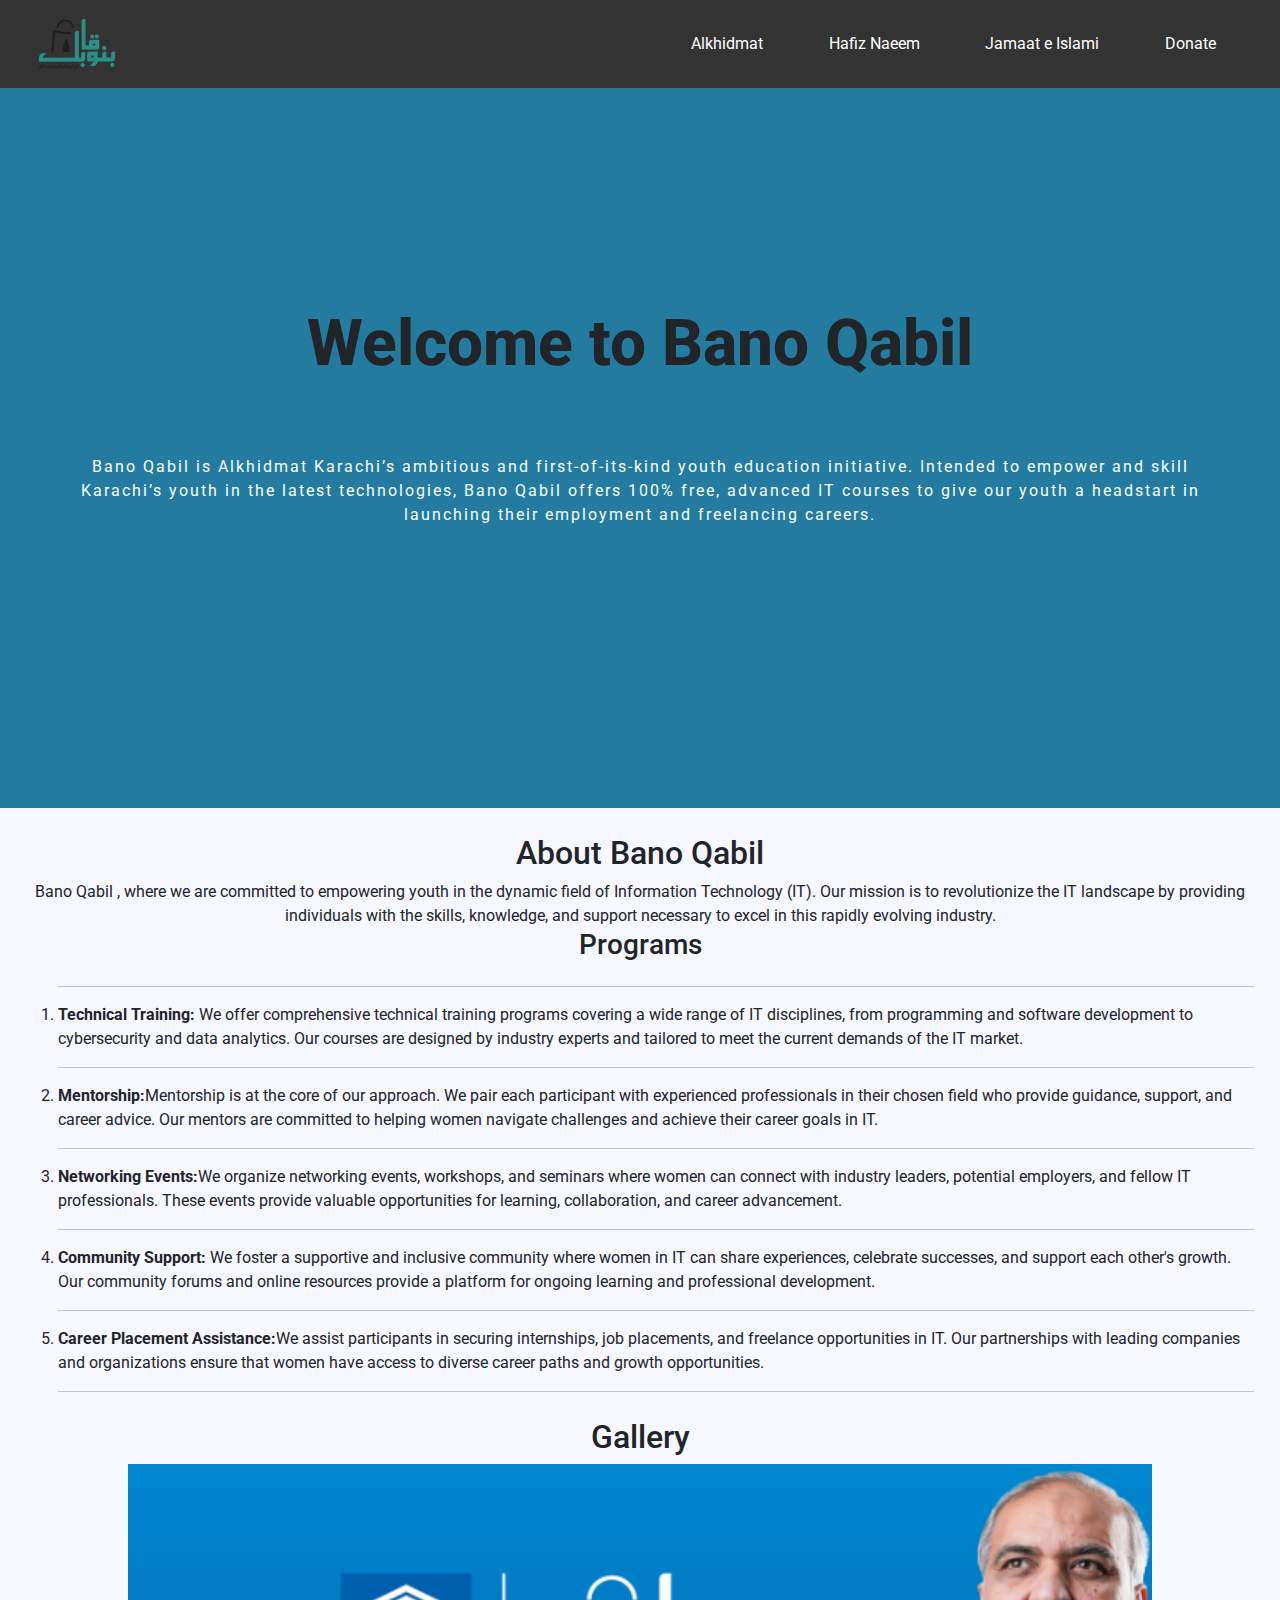
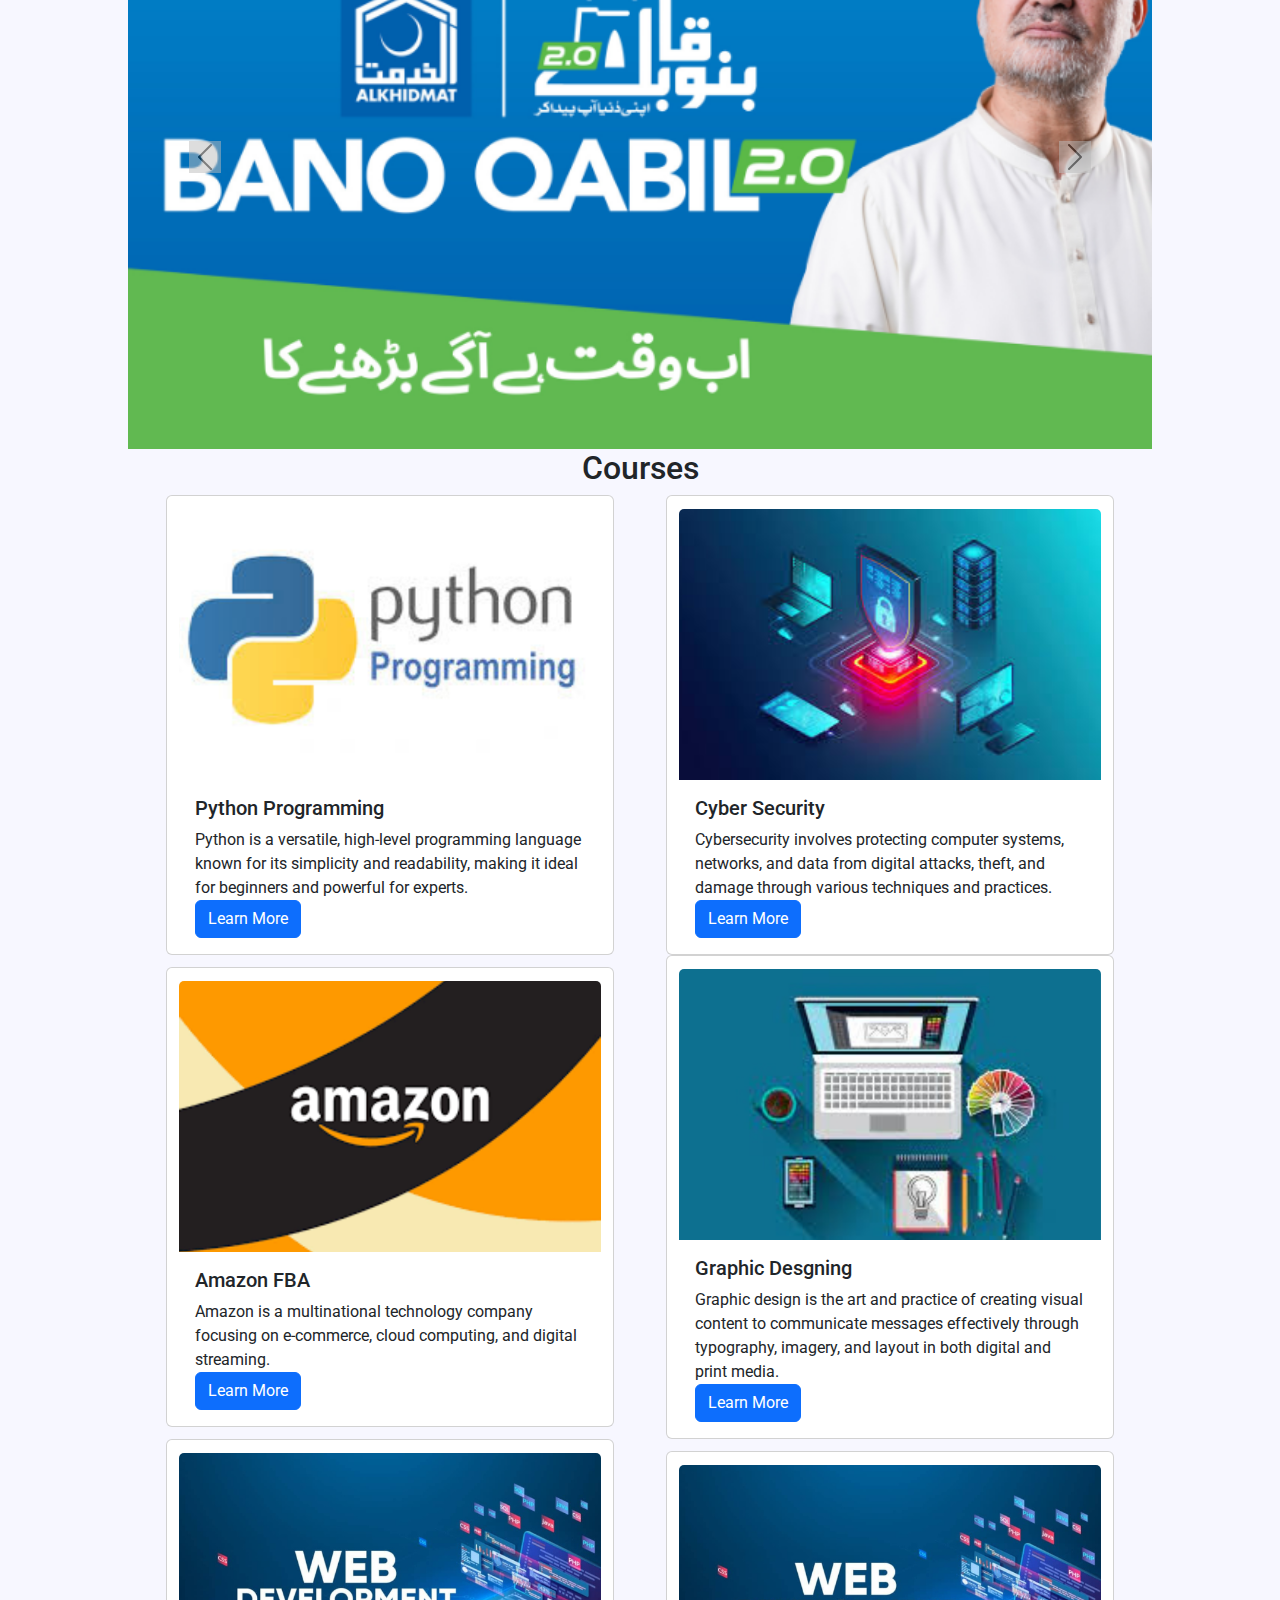
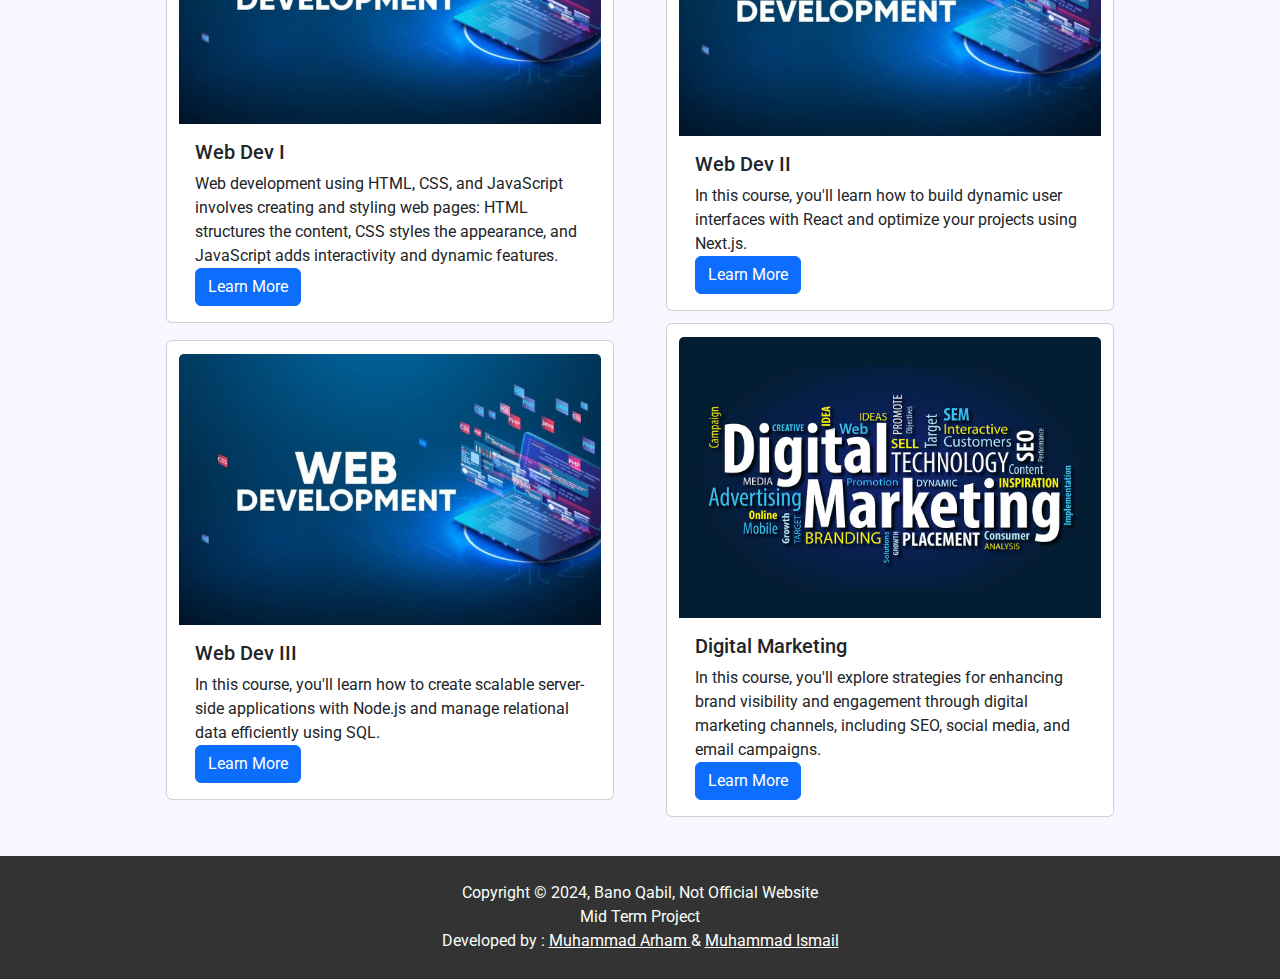
==== index.html @ 639b4182 "Add files via upload" ====
<!DOCTYPE html>
<html lang="en">

<head>
  <meta charset="UTF-8">
  <meta name="viewport" content="width=device-width, initial-scale=1.0">
  <meta http-equiv="X-UA-Compatible" content="ie=edge">
  <link href="https://cdn.jsdelivr.net/npm/bootstrap@5.3.3/dist/css/bootstrap.min.css" rel="stylesheet"
    integrity="sha384-QWTKZyjpPEjISv5WaRU9OFeRpok6YctnYmDr5pNlyT2bRjXh0JMhjY6hW+ALEwIH" crossorigin="anonymous">
  <link rel="preconnect" href="https://fonts.googleapis.com">
  <link rel="preconnect" href="https://fonts.gstatic.com" crossorigin>
  <link
    href="https://fonts.googleapis.com/css2?family=Playfair+Display:ital,wght@0,400..900;1,400..900&family=Roboto:ital,wght@0,100;0,300;0,400;0,500;0,700;0,900;1,100;1,300;1,400;1,500;1,700;1,900&display=swap"
    rel="stylesheet">
  <title>Bano Qabil</title>
  <link rel="stylesheet" href="style.css">
</head>

<body>
  <nav class="navbar navbar-dark bg-dark fixed-top nav-mobile">
    <div class="container-fluid">
      <a href="index.html"> <img src="././images/banoqabilLogo.png" alt="" height="50" width="auto"></a>
      <button class="navbar-toggler" type="button" data-bs-toggle="offcanvas" data-bs-target="#offcanvasDarkNavbar"
        aria-controls="offcanvasDarkNavbar" aria-label="Toggle navigation">
        <span class="navbar-toggler-icon"></span>
      </button>
      <div class="offcanvas offcanvas-end text-bg-dark" tabindex="-1" id="offcanvasDarkNavbar"
        aria-labelledby="offcanvasDarkNavbarLabel">
        <div class="offcanvas-header">
          <h5 class="offcanvas-title" id="offcanvasDarkNavbarLabel">More</h5>
          <button type="button" class="btn-close btn-close-white" data-bs-dismiss="offcanvas"
            aria-label="Close"></button>
        </div>
        <div class="offcanvas-body">
          <ul class="navbar-nav justify-content-end flex-grow-1 pe-3">

            <li class="nav-item">
              <a class="nav-link" href="./alkhidmat.html">Alkhidmat</a>
            </li>
            <li class="nav-item">
              <a class="nav-link" href="./hafiznaeem.html">Hafiz Naeem Ur Rehman</a>
            </li>
            <li class="nav-item">
              <a class="nav-link" href="./jamaateislami.html">Jamaat e Islami</a>
            </li>
            <li class="nav-item">
              <a class="nav-link" href="https://alkhidmat.com/donate/donate-for-bano-qabil/" target="blank">Donate</a>
            </li>

          </ul>
        </div>
      </div>
    </div>
  </nav>
  <nav id="big-nav">
    <a href="index.html"> <img id="logo" src="././images/banoqabilLogo.png" alt="" height="50" width="auto"></a>
    <ul>
      <li><a href="./alkhidmat.html"> Alkhidmat</a></li>
      <li><a href="./hafiznaeem.html"> Hafiz Naeem</a></li>
      <li><a href="./jamaateislami.html"> Jamaat e Islami</a></li>
      <li><a href="https://alkhidmat.com/donate/donate-for-bano-qabil/" target="blank"> Donate</a></li>
    </ul>
  </nav>
  <div id="main">


    <h1>Welcome to Bano Qabil</h1>

    <p id="main_text">Bano Qabil is Alkhidmat Karachi’s ambitious and first-of-its-kind youth education initiative.
      Intended to empower and skill Karachi’s youth in the latest technologies,
      Bano Qabil offers 100% free, advanced IT courses to give our youth a headstart in launching their employment and
      freelancing careers.</p>

  </div>
  <div id="about">
    <div id="about_head">
      <h2>About Bano Qabil</h2>
      <p> Bano Qabil , where we are committed to empowering youth in the dynamic field of Information Technology (IT).
        Our mission is to revolutionize the IT landscape by providing individuals with the skills, knowledge, and
        support necessary to excel in this rapidly evolving industry.</p>
    </div>
    <div id="program_head">
      <h3>Programs</h3>
    </div>
    <ol>
      <hr>
      <li>
        <p>
          <b> Technical Training:</b> We offer comprehensive technical training
          programs covering a wide range of IT disciplines, from programming
          and software development to cybersecurity and data analytics. Our
          courses are designed by industry experts and tailored to meet the
          current demands of the IT market.
        </p>
      </li>
      <hr>
      <li>
        <p><b>Mentorship:</b>Mentorship is at the core of our approach. We pair each participant with experienced
          professionals in their chosen field who provide guidance, support, and career advice. Our mentors are
          committed to helping women navigate challenges and achieve their career goals in IT.</p>
      </li>
      <hr>
      <li>
        <p><b>Networking Events:</b>We organize networking events, workshops, and seminars where women can connect with
          industry leaders, potential employers, and fellow IT professionals. These events provide valuable
          opportunities for learning, collaboration, and career advancement.</p>
      </li>
      <hr>
      <li>
        <p><b>Community Support: </b> We foster a supportive and inclusive community where women in IT can share
          experiences, celebrate successes, and support each other's growth. Our community forums and online resources
          provide a platform for ongoing learning and professional development.</p>
      </li>

      <hr>
      <li>
        <p><b>Career Placement Assistance:</b>We assist participants in securing internships, job placements, and
          freelance opportunities in IT. Our partnerships with leading companies and organizations ensure that women
          have access to diverse career paths and growth opportunities.</p>
      </li>

      <hr>
    </ol>
  </div>
  <div id="gallery">
    <h2 id="gall_head">Gallery</h2>
    <div id="carouselExampleDark" class="carousel carousel-dark slide">
      <div class="carousel-inner">
        <div class="carousel-item active" data-bs-interval="10000">
          <img src="././images/700_400.png" class="d-block w-100" alt="...">

        </div>
        <div class="carousel-item" data-bs-interval="2000">
          <img src="././images/hafiz orangi.png " class="d-block w-100" alt="...">

        </div>
        <div class="carousel-item">
          <img src="././images/700_400 test.png" class="d-block w-100" alt="...">
        </div>
        <div class="carousel-item">
          <img src="././images/700_400women.png" class="d-block w-100" alt="...">
        </div>
      </div>
      <button class="carousel-control-prev" type="button" data-bs-target="#carouselExampleDark" data-bs-slide="prev">
        <span class="carousel-control-prev-icon" aria-hidden="true"></span>
        <span class="visually-hidden">Previous</span>
      </button>
      <button class="carousel-control-next" type="button" data-bs-target="#carouselExampleDark" data-bs-slide="next">
        <span class="carousel-control-next-icon" aria-hidden="true"></span>
        <span class="visually-hidden">Next</span>
      </button>
    </div>
  </div>
  <div id="courses">
    <div id="course_head">
      <h2>Courses</h2>
    </div>
    <div class="row">

      <div class="card">
        <img src="././images/700_400 python.png" class="card-img-top" alt="...">
        <div class="card-body">
          <h5 class="card-title">Python Programming</h5>
          <p class="card-text">Python is a versatile, high-level programming language known for its simplicity and
            readability, making it ideal for beginners and powerful for experts.</p>
          <a href="././images/courseinfo.html#python" class="btn btn-primary">Learn More</a>
        </div>
      </div>
      <div class="card">
        <img src="././images/700_400 cyber.png" class="card-img-top" alt="...">
        <div class="card-body">
          <h5 class="card-title">Cyber Security</h5>
          <p class="card-text">Cybersecurity involves protecting computer systems, networks, and data from digital
            attacks, theft, and damage through various techniques and practices.</p>
          <a href="././images/courseinfo.html#cyber" class="btn btn-primary">Learn More</a>
        </div>
      </div>

    </div>
    <div class="row">

      <div class="card">
        <img src="././images/700_400amazon.png" class="card-img-top" alt="...">
        <div class="card-body">
          <h5 class="card-title">Amazon FBA</h5>
          <p class="card-text">Amazon is a multinational technology company focusing on e-commerce, cloud computing, and
            digital streaming.</p>
          <a href="././images/courseinfo.html#amazon" class="btn btn-primary">Learn More</a>
        </div>
      </div>
      <div class="card">
        <img src="././images/700_400graphic.png" class="card-img-top" alt="...">
        <div class="card-body">
          <h5 class="card-title">Graphic Desgning</h5>
          <p class="card-text">Graphic design is the art and practice of creating visual content to communicate messages
            effectively through typography, imagery, and layout in both digital and print media.</p>
          <a href="././images/courseinfo.html#graphic" class="btn btn-primary">Learn More</a>
        </div>
      </div>

    </div>
    <div class="row">

      <div class="card">
        <img src="././images/700_400webdev.png" class="card-img-top" alt="...">
        <div class="card-body">
          <h5 class="card-title">Web Dev I</h5>
          <p class="card-text">Web development using HTML, CSS, and JavaScript involves creating and styling web pages: HTML structures the content, CSS styles the appearance, and JavaScript adds interactivity and dynamic features.</p>
          <a href="././images/courseinfo.html#web1" class="btn btn-primary">Learn More</a>
        </div>
      </div>
      <div class="card">
        <img src="././images/700_400webdev.png" class="card-img-top" alt="...">
        <div class="card-body">
          <h5 class="card-title">Web Dev II</h5>
          <p class="card-text">In this course, you'll learn how to build dynamic user interfaces with React and optimize your projects using Next.js.</p>
          <a href="././images/courseinfo.html#web2" class="btn btn-primary">Learn More</a>
        </div>
      </div>

    </div>
    <div class="row">

      <div class="card">
        <img src="././images/700_400webdev.png" class="card-img-top" alt="...">
        <div class="card-body">
          <h5 class="card-title">Web Dev III</h5>
          <p class="card-text">
            In this course, you'll learn how to create scalable server-side applications with Node.js and manage relational data efficiently using SQL.</p>
          <a href="./courseinfo.html#web3" class="btn btn-primary">Learn More</a>
        </div>
      </div>
      <div class="card">
        <img src="././images/digital.jpg" class="card-img-top" alt="...">
        <div class="card-body">
          <h5 class="card-title">Digital Marketing</h5>
          <p class="card-text">In this course, you'll explore strategies for enhancing brand visibility and engagement through digital marketing channels, including SEO, social media, and email campaigns.</p>
          <a href="./courseinfo.html#digital" class="btn btn-primary">Learn More</a>
        </div>
      </div>

    </div>

  </div>

  <footer>
    <p id="foot">Copyright © 2024, Bano Qabil, Not Official Website</p>
    <p>
      Mid Term Project<br>Developed by : <a style="text-decoration: underline;"
        href="www.linkedin.com/in/muhammad-arham-pti" target="blank">Muhammad Arham </a>&
      <a style="text-decoration: underline;" href="https://www.instagram.com/ismailsheikh6578" target="blank">Muhammad
        Ismail </a></p>
  </footer>
  <script src="https://cdn.jsdelivr.net/npm/bootstrap@5.3.3/dist/js/bootstrap.bundle.min.js"
    integrity="sha384-YvpcrYf0tY3lHB60NNkmXc5s9fDVZLESaAA55NDzOxhy9GkcIdslK1eN7N6jIeHz"
    crossorigin="anonymous"></script>
  <script src="https://code.jquery.com/jquery-3.6.0.min.js"></script>
  <script src="https://cdn.jsdelivr.net/npm/@popperjs/core@2.11.6/dist/umd/popper.min.js"></script>
  <script src="https://stackpath.bootstrapcdn.com/bootstrap/5.3.0/js/bootstrap.bundle.min.js"></script>
</body>

</html>
---- style.css ----
*{
margin: 0%;
padding: 0%;
box-sizing: border-box;
}
@media (min-width: 767px) {
    .navbar {
     display: none;
    } 
}

#logo{
    margin: 1.5vw 3vw;
}
#big-nav{
    background-color:#333;
    display: flex;
    justify-content: space-between;
    white-space: nowrap; 
    overflow: hidden; 
    text-overflow: ellipsis;
}
a{
    text-decoration: none;
    color: #fefefe;
}
a:hover{
    text-decoration: underline;
    color: #247BA0;
    
    
}
ul{
    display: flex;
    justify-content: flex-end;
    list-style: none;
    gap: 20%;
    margin-right: 5%;
    align-items: center;
    margin-bottom: 0%;
}
#nav-ul{
    
    justify-content: flex-end;
    align-items: center;
}
#nav-screen{
    display: flex;
}

.navbar-toggler:focus {
    outline: none;
}
.navbar-toggler {
    border: none !important; 
    transition: none !important; 
}
.navbar-toggler:focus {
    outline: none;
    box-shadow: none;
}
#main_head{
    display: flex;
    flex-direction: column;
    justify-content: center;
    align-items: center;
}
#main_text{
    margin: 5%;
    text-align: center;
    color: #F6FFF8;
    letter-spacing: 2px;
     

}
#main_para_png{
    display: flex
}
#main{
    background-color: #247BA0;
    display: flex;
    flex-direction: column;
    justify-content: center;
    text-align: center;
    height: 80vh;
}

body{
    background-color: #F7F7FF;
    font-family: "Roboto", sans-serif;
    font-weight: 400;
    font-style: normal;
}
h1{
    font-weight: 800; 
    font-size: 5vw;
}
#about{
    margin: 2%
}
.carousel {
    width: 80vw;
    height: 100%;
}
#gallery{
    display: flex;
    justify-content: center;
    flex-direction: column;
    align-items: center;
}
.carousel-dark .carousel-control-next-icon, .carousel-dark .carousel-control-prev-icon{
    background-color: brown
}
#about_head{
    display: flex;
    flex-direction: column;
    justify-content: center;
    align-items: center;
    text-align: center;
}
#program_head{
    display: flex;
    justify-content: center;

}
.row{
    display: flex;
    align-items: center;
    justify-content: center;
    gap: 4%
}
#course_head{
    display: flex;
    justify-content: center
}
.card{
    width: 35vw;
}
.about p {
margin-right: 5%;
}
footer{
    text-align: center;
    background-color:#333;
    color: #F6FFF8;
    padding: 2%;
}
p{
    margin-bottom: 0%;
}
.card-img-top{
    margin-top: 3%;
}
#courses{
    margin-bottom: 3%;
}



@media (max-width: 767px)
{
    #big-nav {
         display: none;
        }
        #main_para_png{
            flex-direction: column;
        } 
        #firstrow{
            display: flex;
            flex-direction: column;
            align-items: center;
        }
        .card{
            width: 65vw;
        }
    
}
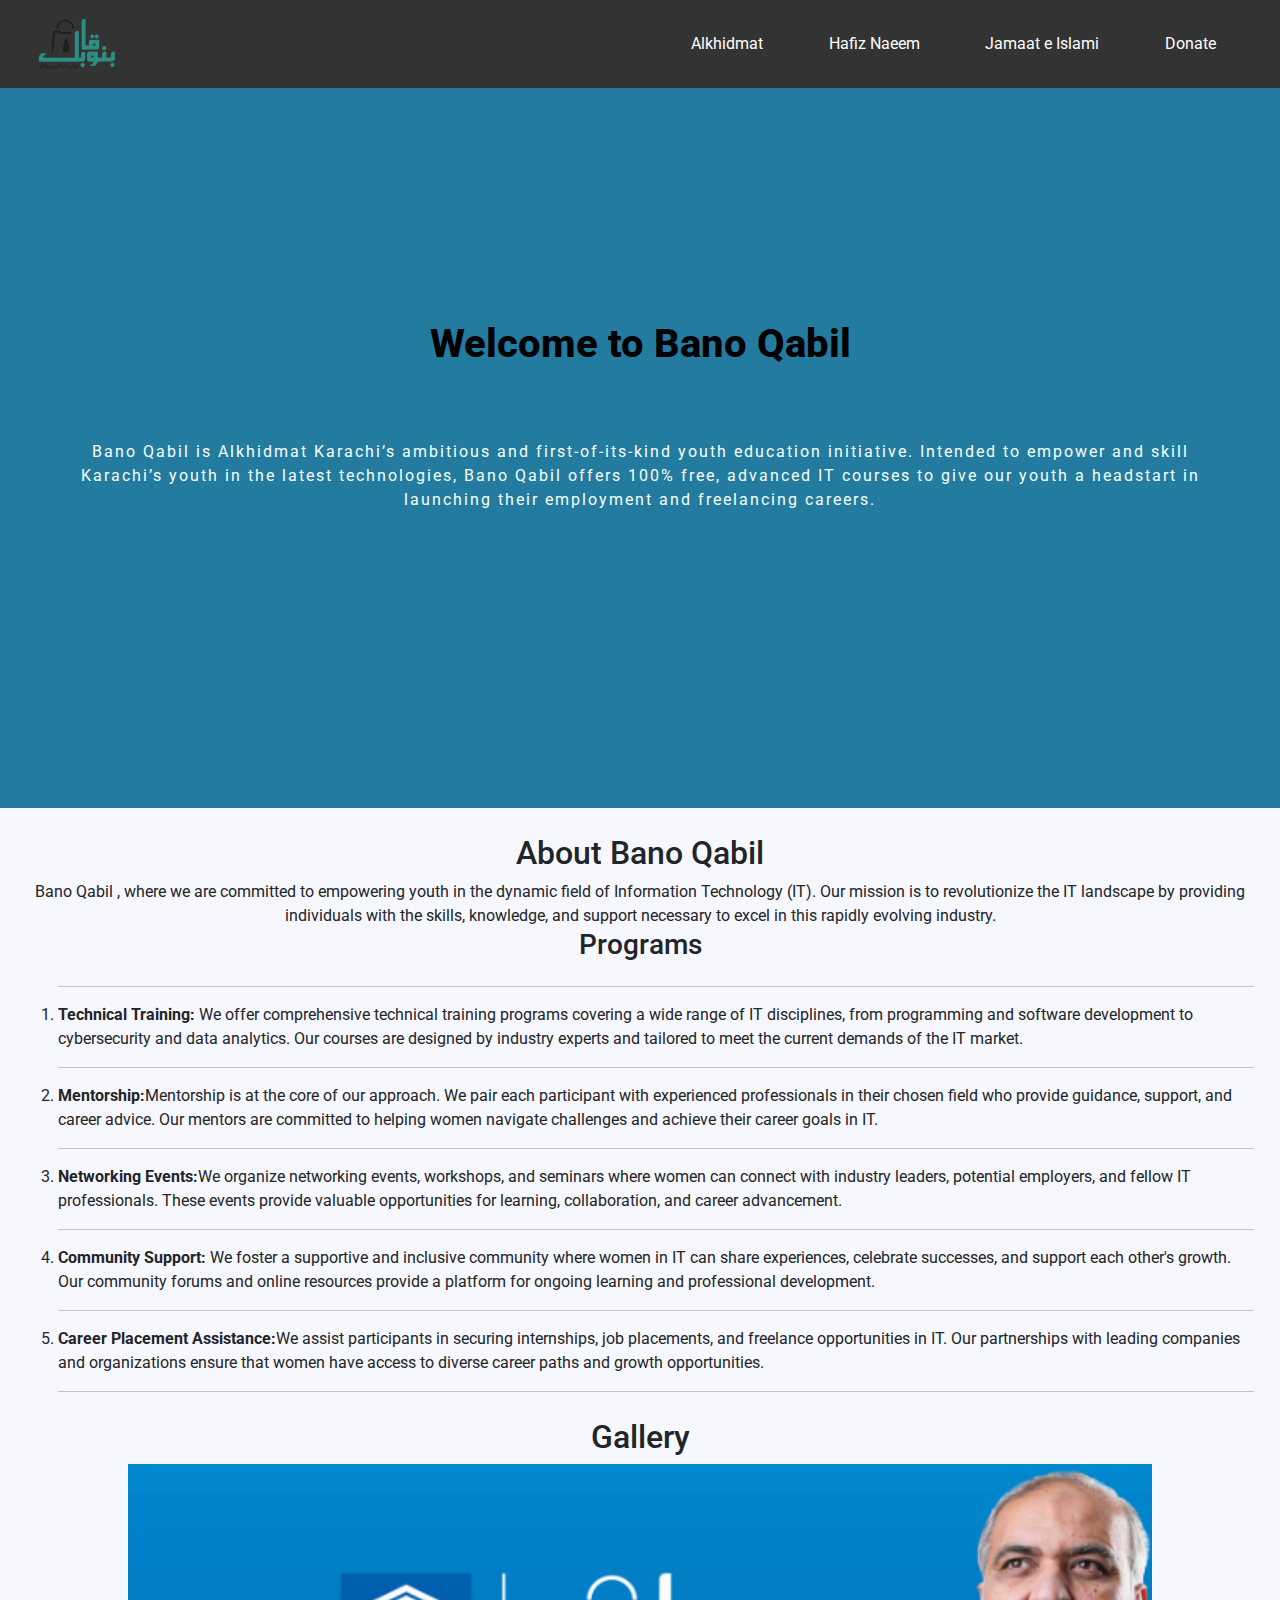
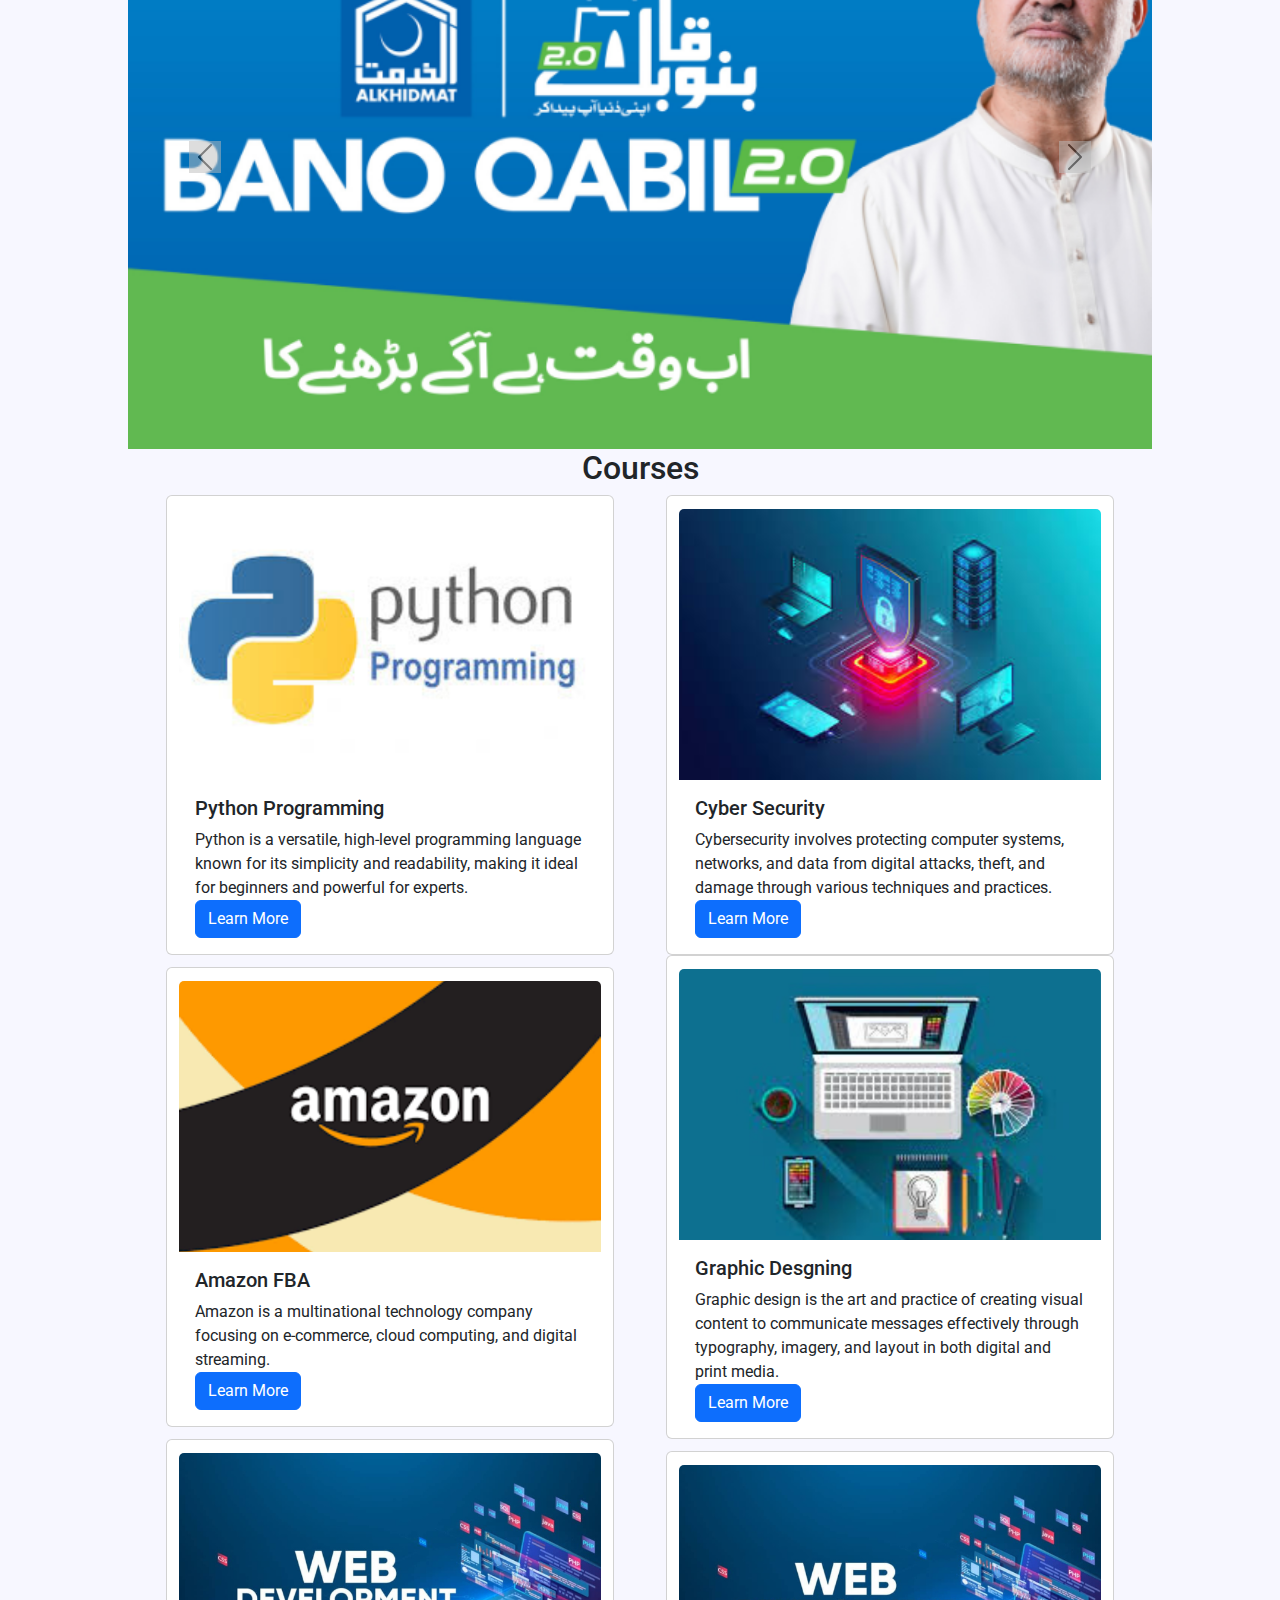
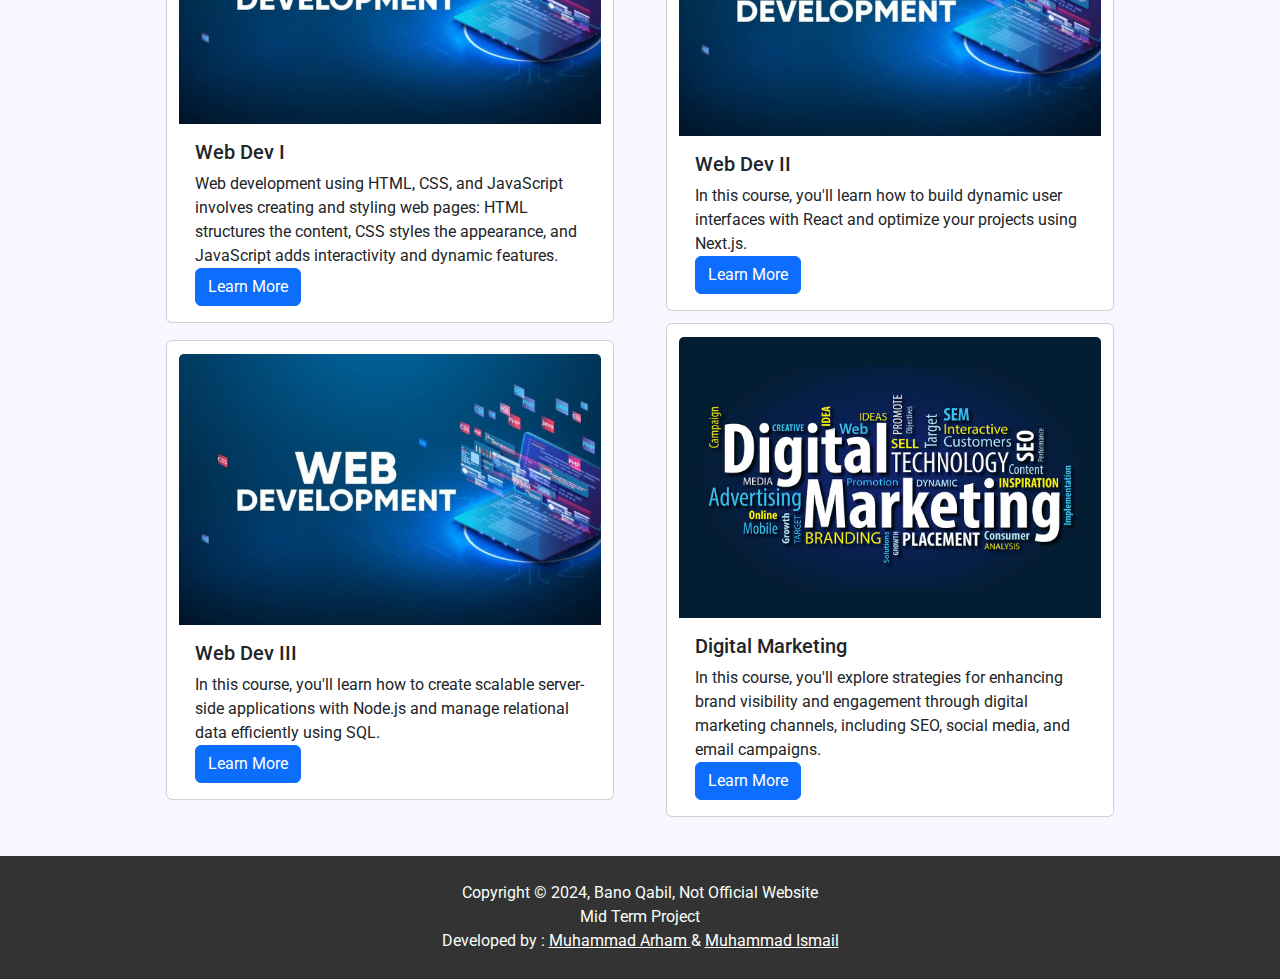
==== commit 8e5dc0d4: "Update index.html" ====
--- a/index.html
+++ b/index.html
@@ -5,6 +5,7 @@
   <meta charset="UTF-8">
   <meta name="viewport" content="width=device-width, initial-scale=1.0">
   <meta http-equiv="X-UA-Compatible" content="ie=edge">
+  <!-- Google Fonts & Bootstrap Link -->
   <link href="https://cdn.jsdelivr.net/npm/bootstrap@5.3.3/dist/css/bootstrap.min.css" rel="stylesheet"
     integrity="sha384-QWTKZyjpPEjISv5WaRU9OFeRpok6YctnYmDr5pNlyT2bRjXh0JMhjY6hW+ALEwIH" crossorigin="anonymous">
   <link rel="preconnect" href="https://fonts.googleapis.com">
@@ -17,6 +18,7 @@
 </head>
 
 <body>
+  <!-- Navbar For Mobile Screens -->
   <nav class="navbar navbar-dark bg-dark fixed-top nav-mobile">
     <div class="container-fluid">
       <a href="index.html"> <img src="././images/banoqabilLogo.png" alt="" height="50" width="auto"></a>
@@ -52,6 +54,7 @@
       </div>
     </div>
   </nav>
+  <!-- Navbar for Big Screens -->
   <nav id="big-nav">
     <a href="index.html"> <img id="logo" src="././images/banoqabilLogo.png" alt="" height="50" width="auto"></a>
     <ul>
@@ -61,6 +64,7 @@
       <li><a href="https://alkhidmat.com/donate/donate-for-bano-qabil/" target="blank"> Donate</a></li>
     </ul>
   </nav>
+  <!-- Main Section -->
   <div id="main">
 
 
@@ -72,6 +76,7 @@
       freelancing careers.</p>
 
   </div>
+  <!-- About Section -->
   <div id="about">
     <div id="about_head">
       <h2>About Bano Qabil</h2>
@@ -79,6 +84,7 @@
         Our mission is to revolutionize the IT landscape by providing individuals with the skills, knowledge, and
         support necessary to excel in this rapidly evolving industry.</p>
     </div>
+    <!-- Programs Section -->
     <div id="program_head">
       <h3>Programs</h3>
     </div>
@@ -122,6 +128,7 @@
       <hr>
     </ol>
   </div>
+  <!-- Gallery Section -->
   <div id="gallery">
     <h2 id="gall_head">Gallery</h2>
     <div id="carouselExampleDark" class="carousel carousel-dark slide">
@@ -163,7 +170,7 @@
           <h5 class="card-title">Python Programming</h5>
           <p class="card-text">Python is a versatile, high-level programming language known for its simplicity and
             readability, making it ideal for beginners and powerful for experts.</p>
-          <a href="././images/courseinfo.html#python" class="btn btn-primary">Learn More</a>
+          <a href="./courseinfo.html#python" class="btn btn-primary">Learn More</a>
         </div>
       </div>
       <div class="card">
@@ -172,7 +179,7 @@
           <h5 class="card-title">Cyber Security</h5>
           <p class="card-text">Cybersecurity involves protecting computer systems, networks, and data from digital
             attacks, theft, and damage through various techniques and practices.</p>
-          <a href="././images/courseinfo.html#cyber" class="btn btn-primary">Learn More</a>
+          <a href="./courseinfo.html#cyber" class="btn btn-primary">Learn More</a>
         </div>
       </div>
 
@@ -185,7 +192,7 @@
           <h5 class="card-title">Amazon FBA</h5>
           <p class="card-text">Amazon is a multinational technology company focusing on e-commerce, cloud computing, and
             digital streaming.</p>
-          <a href="././images/courseinfo.html#amazon" class="btn btn-primary">Learn More</a>
+          <a href="./courseinfo.html#amazon" class="btn btn-primary">Learn More</a>
         </div>
       </div>
       <div class="card">
@@ -194,7 +201,7 @@
           <h5 class="card-title">Graphic Desgning</h5>
           <p class="card-text">Graphic design is the art and practice of creating visual content to communicate messages
             effectively through typography, imagery, and layout in both digital and print media.</p>
-          <a href="././images/courseinfo.html#graphic" class="btn btn-primary">Learn More</a>
+          <a href="./courseinfo.html#graphic" class="btn btn-primary">Learn More</a>
         </div>
       </div>
 
@@ -206,7 +213,7 @@
         <div class="card-body">
           <h5 class="card-title">Web Dev I</h5>
           <p class="card-text">Web development using HTML, CSS, and JavaScript involves creating and styling web pages: HTML structures the content, CSS styles the appearance, and JavaScript adds interactivity and dynamic features.</p>
-          <a href="././images/courseinfo.html#web1" class="btn btn-primary">Learn More</a>
+          <a href=".//courseinfo.html#web1" class="btn btn-primary">Learn More</a>
         </div>
       </div>
       <div class="card">
@@ -214,7 +221,7 @@
         <div class="card-body">
           <h5 class="card-title">Web Dev II</h5>
           <p class="card-text">In this course, you'll learn how to build dynamic user interfaces with React and optimize your projects using Next.js.</p>
-          <a href="././images/courseinfo.html#web2" class="btn btn-primary">Learn More</a>
+          <a href="./courseinfo.html#web2" class="btn btn-primary">Learn More</a>
         </div>
       </div>
 
@@ -242,15 +249,16 @@
     </div>
 
   </div>
-
+<!-- Footer -->
   <footer>
     <p id="foot">Copyright © 2024, Bano Qabil, Not Official Website</p>
     <p>
       Mid Term Project<br>Developed by : <a style="text-decoration: underline;"
-        href="www.linkedin.com/in/muhammad-arham-pti" target="blank">Muhammad Arham </a>&
+        href="https://www.linkedin.com/in/muhammad-arham-pti" target="blank">Muhammad Arham </a>&
       <a style="text-decoration: underline;" href="https://www.instagram.com/ismailsheikh6578" target="blank">Muhammad
         Ismail </a></p>
   </footer>
+  <!-- Bootstrap -->
   <script src="https://cdn.jsdelivr.net/npm/bootstrap@5.3.3/dist/js/bootstrap.bundle.min.js"
     integrity="sha384-YvpcrYf0tY3lHB60NNkmXc5s9fDVZLESaAA55NDzOxhy9GkcIdslK1eN7N6jIeHz"
     crossorigin="anonymous"></script>
@@ -259,4 +267,4 @@
   <script src="https://stackpath.bootstrapcdn.com/bootstrap/5.3.0/js/bootstrap.bundle.min.js"></script>
 </body>
 
-</html>+</html>
--- a/style.css
+++ b/style.css
@@ -93,7 +93,7 @@
 }
 h1{
     font-weight: 800; 
-    font-size: 5vw;
+    color:black;
 }
 #about{
     margin: 2%
@@ -154,6 +154,9 @@
 #courses{
     margin-bottom: 3%;
 }
+html, body {
+    overflow-x: hidden;
+}
 
 
 
